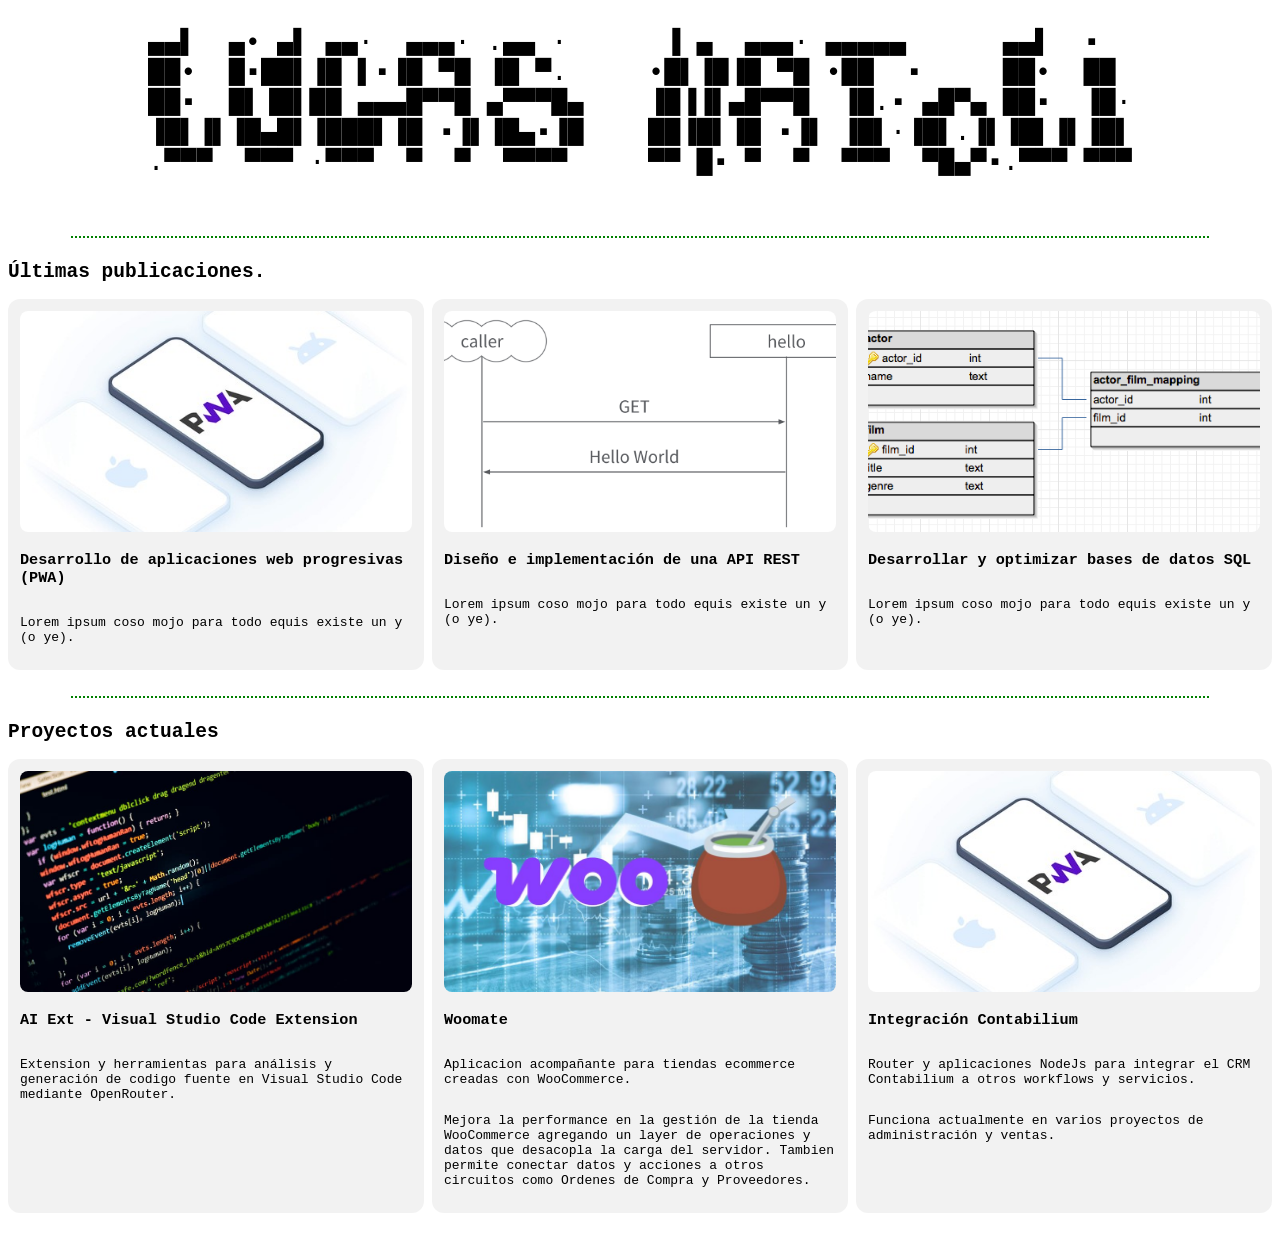
==== webpage/index.html @ 4259d9d1 "draft-v1" ====
<!doctype html>
<html lang="es" data-theme="light">
  <head>
    <meta charset="utf-8" />
    <meta name="viewport" content="width=device-width, initial-scale=1" />
    <meta name="color-scheme" content="light dark" />
    <title>Lucas Natoli</title>
    <style>
      :root {
        --bg: #ffffff;
        --text: #111111;
        --accent: #3b82f6;
      }
      @media (prefers-color-scheme: dark) {
        :root {
          --bg: #0f172a;
          --text: #0aa619;
          --accent: #60a5fa;
        }
      }
      html[data-theme="light"] {
        --bg: #ffffff;
        --text: #111111;
        --accent: #3b82f6;
      }
      html[data-theme="dark"] {
        --bg: #0f172a;
        --text: #0aa619;
        --accent: #60a5fa;
      }
      body {
        margin: 8px;
        display: flex;
        flex-direction: column;
        font-family: monospace;
      }
      hr {
        border: none;
        border-top: 2px dotted green;
        width: 90%;
      }
      pre {
        font-size: 2.1vw;
        margin-block: 0.75em 0.8em;
      }
      .card {
        background: rgba(127, 127, 127, 0.1);
        margin-bottom: 20px;
        padding: 0.75rem;
        border-radius: 12px;
      }
      .card img {
        width: 100%;
        aspect-ratio: 16 / 9;
        border-radius: 8px;
        object-fit: cover;
      }
      .card .content {
        display: flex;
        flex-direction: column;
      }

      @media (max-width: 768px) {
        .card {
          grid-template-columns: 1fr;
        }

        .card img {
          width: 100%;
        }
      }

      .cards {
        display: grid;
        gap: 0.5rem;
      }

      .cards {
        grid-template-columns: 1fr;
      }

      @media (min-width: 768px) {
        .cards {
          grid-template-columns: repeat(2, 1fr);
        }
      }

      @media (min-width: 1024px) {
        .cards {
          grid-template-columns: repeat(3, 1fr);
        }
      }

      .banner {
        display: flex;
        flex-direction: column;
        align-items: center;
      }
    </style>
  </head>
  <body>
    <div class="banner">
      <pre>
▄▄▌  ▄• ▄▌ ▄▄·  ▄▄▄· .▄▄ ·      ▐ ▄  ▄▄▄· ▄▄▄▄▄      ▄▄▌  ▪  
██•  █▪██▌▐█ ▌▪▐█ ▀█ ▐█ ▀.     •█▌▐█▐█ ▀█ •██  ▪     ██•  ██ 
██▪  █▌▐█▌██ ▄▄▄█▀▀█ ▄▀▀▀█▄    ▐█▐▐▌▄█▀▀█  ▐█.▪ ▄█▀▄ ██▪  ▐█·
▐█▌▐▌▐█▄█▌▐███▌▐█ ▪▐▌▐█▄▪▐█    ██▐█▌▐█ ▪▐▌ ▐█▌·▐█▌.▐▌▐█▌▐▌▐█▌
.▀▀▀  ▀▀▀ ·▀▀▀  ▀  ▀  ▀▀▀▀     ▀▀ █▪ ▀  ▀  ▀▀▀  ▀█▄▀▪.▀▀▀ ▀▀▀
  </pre
      >
    </div>

    <hr />

    <h2>Últimas publicaciones.</h2>
    <section class="cards">
      <article class="card">
        <img src="pwa.jpg" alt="pwa apps" />
        <div class="content">
          <h3>Desarrollo de aplicaciones web progresivas (PWA)</h3>
          <p>Lorem ipsum coso mojo para todo equis existe un y (o ye).</p>
        </div>
      </article>
      <article class="card">
        <img src="restapi.png" alt="pwa apps" />
        <div class="content">
          <h3>Diseño e implementación de una API REST</h3>
          <p>Lorem ipsum coso mojo para todo equis existe un y (o ye).</p>
        </div>
      </article>
      <article class="card">
        <img src="sqldb.png" alt="pwa apps" />
        <div class="content">
          <h3>Desarrollar y optimizar bases de datos SQL</h3>
          <p>Lorem ipsum coso mojo para todo equis existe un y (o ye).</p>
        </div>
      </article>
    </section>
    <hr />

    <h2>Proyectos actuales</h2>
    <section class="cards">
      <article class="card">
        <img src="vscodeext.jpg" alt="pwa apps" />
        <div class="content">
          <h3>AI Ext - Visual Studio Code Extension</h3>
          <p>
            Extension y herramientas para análisis y generación de codigo fuente
            en Visual Studio Code mediante OpenRouter.
          </p>
        </div>
      </article>
      <article class="card">
        <img src="woomate.jpg" alt="pwa apps" />
        <div class="content">
          <h3>Woomate</h3>
          <p>
            Aplicacion acompañante para tiendas ecommerce creadas con
            WooCommerce.
          </p>
          <p>
            Mejora la performance en la gestión de la tienda WooCommerce
            agregando un layer de operaciones y datos que desacopla la carga del
            servidor. Tambien permite conectar datos y acciones a otros
            circuitos como Ordenes de Compra y Proveedores.
          </p>
        </div>
      </article>

      <article class="card">
        <img src="pwa.jpg" alt="pwa apps" />
        <div class="content">
          <h3>Integración Contabilium</h3>
          <p>
            Router y aplicaciones NodeJs para integrar el CRM Contabilium a
            otros workflows y servicios.
          </p>
          <p>
            Funciona actualmente en varios proyectos de administración y ventas.
          </p>
        </div>
      </article>
    </section>
  </body>
</html>
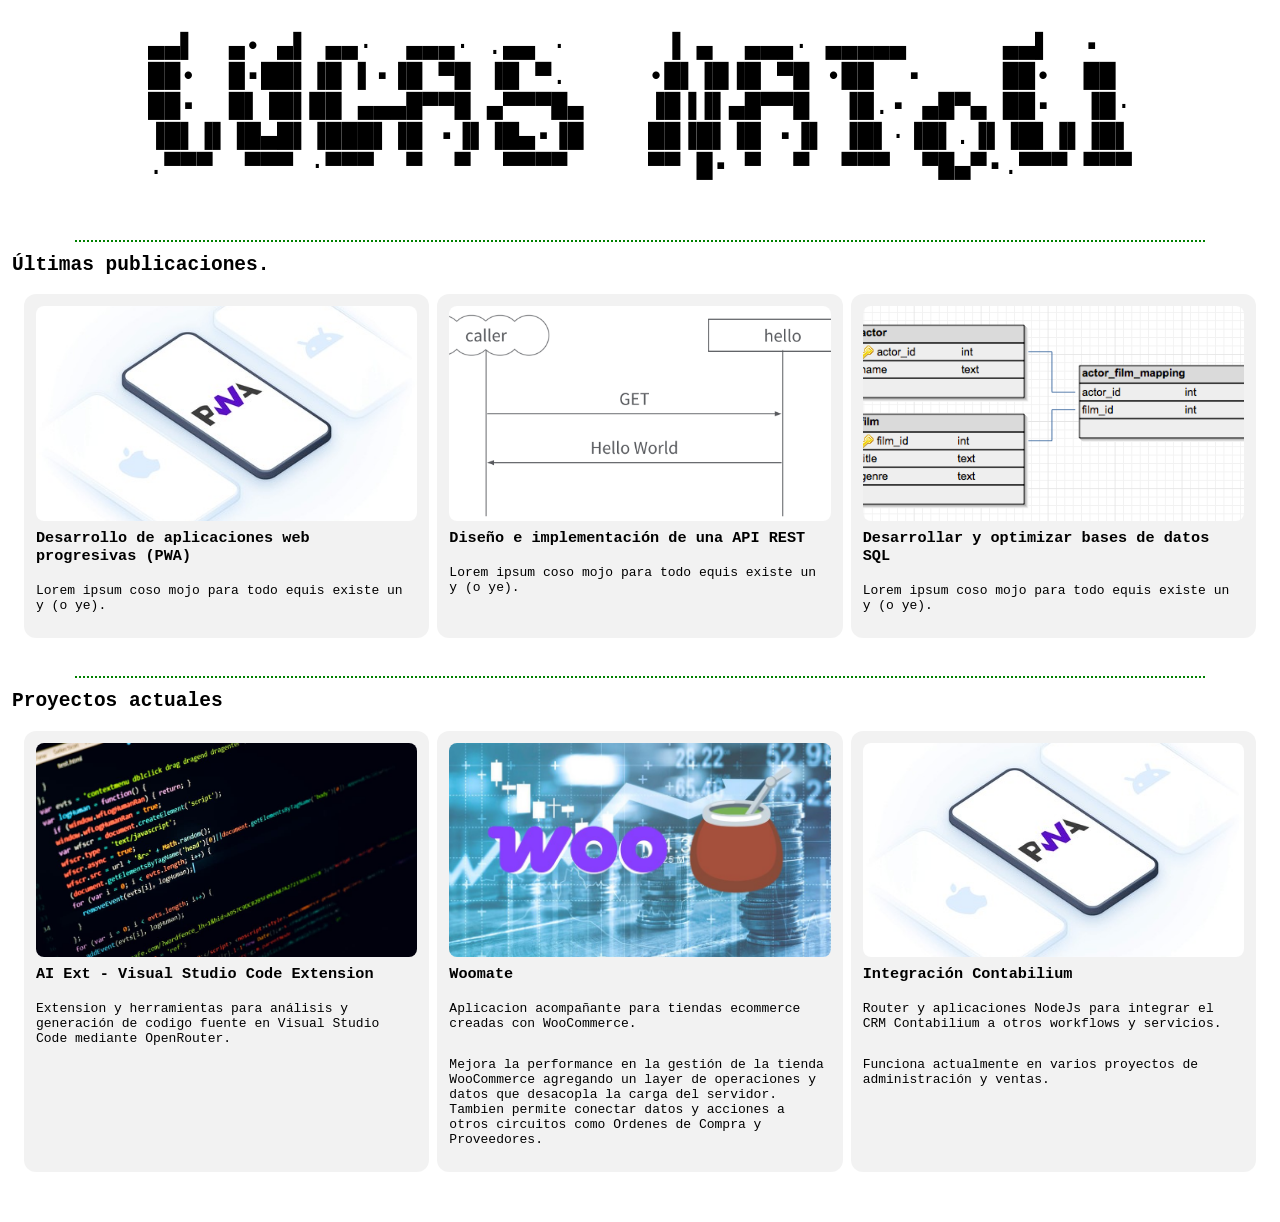
==== commit 9f75ec07: "tag google analytics" ====
--- a/webpage/index.html
+++ b/webpage/index.html
@@ -1,16 +1,25 @@
 <!doctype html>
-<html lang="es" data-theme="light">
+<html lang="es">
   <head>
     <meta charset="utf-8" />
     <meta name="viewport" content="width=device-width, initial-scale=1" />
-    <meta name="color-scheme" content="light dark" />
+    <meta name="color-scheme" content="light, dark" />
     <title>Lucas Natoli</title>
+    <!-- Google Tag Manager -->
+<script>(function(w,d,s,l,i){w[l]=w[l]||[];w[l].push({'gtm.start':
+new Date().getTime(),event:'gtm.js'});var f=d.getElementsByTagName(s)[0],
+j=d.createElement(s),dl=l!='dataLayer'?'&l='+l:'';j.async=true;j.src=
+'https://www.googletagmanager.com/gtm.js?id='+i+dl;f.parentNode.insertBefore(j,f);
+})(window,document,'script','dataLayer','GTM-5PHQMNJ3');</script>
+<!-- End Google Tag Manager -->
     <style>
+      /* 
       :root {
         --bg: #ffffff;
         --text: #111111;
         --accent: #3b82f6;
       }
+      
       @media (prefers-color-scheme: dark) {
         :root {
           --bg: #0f172a;
@@ -27,12 +36,15 @@
         --bg: #0f172a;
         --text: #0aa619;
         --accent: #60a5fa;
-      }
+      } */
       body {
-        margin: 8px;
+        margin: 0.75rem;
         display: flex;
         flex-direction: column;
         font-family: monospace;
+      }
+      h2, h3 {
+        margin-block: 0.25em 0.35em;
       }
       hr {
         border: none;
@@ -71,6 +83,7 @@
       }
 
       .cards {
+        padding: 0.75rem;
         display: grid;
         gap: 0.5rem;
       }
@@ -99,6 +112,10 @@
     </style>
   </head>
   <body>
+    <!-- Google Tag Manager (noscript) -->
+<noscript><iframe src="https://www.googletagmanager.com/ns.html?id=GTM-5PHQMNJ3"
+height="0" width="0" style="display:none;visibility:hidden"></iframe></noscript>
+<!-- End Google Tag Manager (noscript) -->
     <div class="banner">
       <pre>
 ▄▄▌  ▄• ▄▌ ▄▄·  ▄▄▄· .▄▄ ·      ▐ ▄  ▄▄▄· ▄▄▄▄▄      ▄▄▌  ▪  
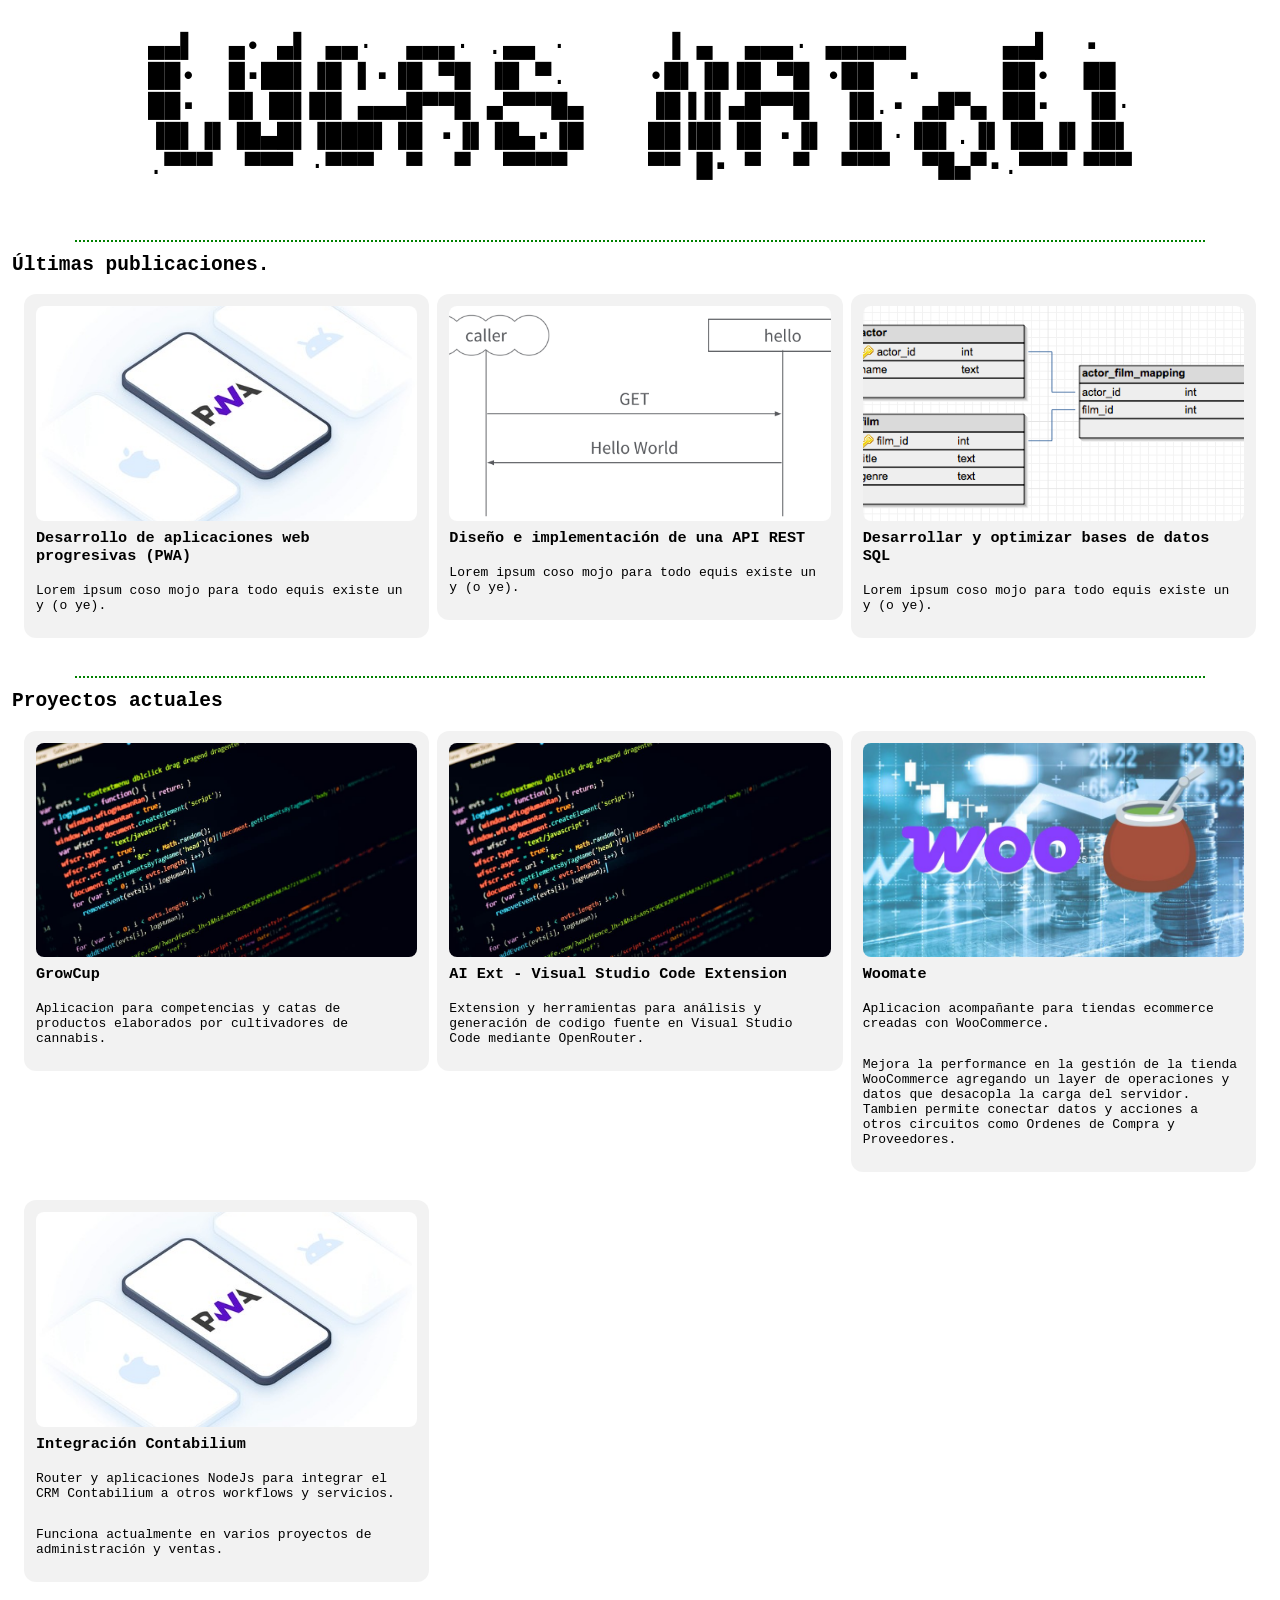
==== commit 02b1ae7d: "add links" ====
--- a/webpage/index.html
+++ b/webpage/index.html
@@ -6,12 +6,19 @@
     <meta name="color-scheme" content="light, dark" />
     <title>Lucas Natoli</title>
     <!-- Google Tag Manager -->
-<script>(function(w,d,s,l,i){w[l]=w[l]||[];w[l].push({'gtm.start':
-new Date().getTime(),event:'gtm.js'});var f=d.getElementsByTagName(s)[0],
-j=d.createElement(s),dl=l!='dataLayer'?'&l='+l:'';j.async=true;j.src=
-'https://www.googletagmanager.com/gtm.js?id='+i+dl;f.parentNode.insertBefore(j,f);
-})(window,document,'script','dataLayer','GTM-5PHQMNJ3');</script>
-<!-- End Google Tag Manager -->
+    <script>
+      (function (w, d, s, l, i) {
+        w[l] = w[l] || [];
+        w[l].push({ "gtm.start": new Date().getTime(), event: "gtm.js" });
+        var f = d.getElementsByTagName(s)[0],
+          j = d.createElement(s),
+          dl = l != "dataLayer" ? "&l=" + l : "";
+        j.async = true;
+        j.src = "https://www.googletagmanager.com/gtm.js?id=" + i + dl;
+        f.parentNode.insertBefore(j, f);
+      })(window, document, "script", "dataLayer", "GTM-5PHQMNJ3");
+    </script>
+    <!-- End Google Tag Manager -->
     <style>
       /* 
       :root {
@@ -43,7 +50,8 @@
         flex-direction: column;
         font-family: monospace;
       }
-      h2, h3 {
+      h2,
+      h3 {
         margin-block: 0.25em 0.35em;
       }
       hr {
@@ -72,6 +80,26 @@
         flex-direction: column;
       }
 
+      .card-link {
+        text-decoration: none;
+        color: inherit;
+        display: block;
+      }
+
+      /* hover sobre toda la card */
+      .card-link:hover .card {
+        background: rgba(127, 127, 127, 0.2);
+        transform: translateY(-2px);
+        transition: all 0.2s ease;
+        cursor: pointer;
+      }
+
+      /* opcional: efecto en imagen */
+      .card-link:hover img {
+        transform: scale(1.02);
+        transition: transform 0.2s ease;
+      }
+
       @media (max-width: 768px) {
         .card {
           grid-template-columns: 1fr;
@@ -113,9 +141,15 @@
   </head>
   <body>
     <!-- Google Tag Manager (noscript) -->
-<noscript><iframe src="https://www.googletagmanager.com/ns.html?id=GTM-5PHQMNJ3"
-height="0" width="0" style="display:none;visibility:hidden"></iframe></noscript>
-<!-- End Google Tag Manager (noscript) -->
+    <noscript
+      ><iframe
+        src="https://www.googletagmanager.com/ns.html?id=GTM-5PHQMNJ3"
+        height="0"
+        width="0"
+        style="display: none; visibility: hidden"
+      ></iframe
+    ></noscript>
+    <!-- End Google Tag Manager (noscript) -->
     <div class="banner">
       <pre>
 ▄▄▌  ▄• ▄▌ ▄▄·  ▄▄▄· .▄▄ ·      ▐ ▄  ▄▄▄· ▄▄▄▄▄      ▄▄▌  ▪  
@@ -131,72 +165,96 @@
 
     <h2>Últimas publicaciones.</h2>
     <section class="cards">
-      <article class="card">
-        <img src="pwa.jpg" alt="pwa apps" />
-        <div class="content">
-          <h3>Desarrollo de aplicaciones web progresivas (PWA)</h3>
-          <p>Lorem ipsum coso mojo para todo equis existe un y (o ye).</p>
-        </div>
-      </article>
-      <article class="card">
-        <img src="restapi.png" alt="pwa apps" />
-        <div class="content">
-          <h3>Diseño e implementación de una API REST</h3>
-          <p>Lorem ipsum coso mojo para todo equis existe un y (o ye).</p>
-        </div>
-      </article>
-      <article class="card">
-        <img src="sqldb.png" alt="pwa apps" />
-        <div class="content">
-          <h3>Desarrollar y optimizar bases de datos SQL</h3>
-          <p>Lorem ipsum coso mojo para todo equis existe un y (o ye).</p>
-        </div>
-      </article>
+      <a href="#" class="card-link">
+        <article class="card">
+          <img src="pwa.jpg" alt="pwa apps" />
+          <div class="content">
+            <h3>Desarrollo de aplicaciones web progresivas (PWA)</h3>
+            <p>Lorem ipsum coso mojo para todo equis existe un y (o ye).</p>
+          </div>
+        </article>
+      </a>
+      <a href="#" class="card-link">
+        <article class="card">
+          <img src="restapi.png" alt="api rest" />
+          <div class="content">
+            <h3>Diseño e implementación de una API REST</h3>
+            <p>Lorem ipsum coso mojo para todo equis existe un y (o ye).</p>
+          </div>
+        </article>
+      </a>
+      <a href="#" class="card-link">
+        <article class="card">
+          <img src="sqldb.png" alt="databases sql" />
+          <div class="content">
+            <h3>Desarrollar y optimizar bases de datos SQL</h3>
+            <p>Lorem ipsum coso mojo para todo equis existe un y (o ye).</p>
+          </div>
+        </article>
+      </a>
     </section>
     <hr />
 
     <h2>Proyectos actuales</h2>
     <section class="cards">
-      <article class="card">
-        <img src="vscodeext.jpg" alt="pwa apps" />
-        <div class="content">
-          <h3>AI Ext - Visual Studio Code Extension</h3>
-          <p>
-            Extension y herramientas para análisis y generación de codigo fuente
-            en Visual Studio Code mediante OpenRouter.
-          </p>
-        </div>
-      </article>
-      <article class="card">
-        <img src="woomate.jpg" alt="pwa apps" />
-        <div class="content">
-          <h3>Woomate</h3>
-          <p>
-            Aplicacion acompañante para tiendas ecommerce creadas con
-            WooCommerce.
-          </p>
-          <p>
-            Mejora la performance en la gestión de la tienda WooCommerce
-            agregando un layer de operaciones y datos que desacopla la carga del
-            servidor. Tambien permite conectar datos y acciones a otros
-            circuitos como Ordenes de Compra y Proveedores.
-          </p>
-        </div>
-      </article>
-
-      <article class="card">
-        <img src="pwa.jpg" alt="pwa apps" />
-        <div class="content">
-          <h3>Integración Contabilium</h3>
-          <p>
-            Router y aplicaciones NodeJs para integrar el CRM Contabilium a
-            otros workflows y servicios.
-          </p>
-          <p>
-            Funciona actualmente en varios proyectos de administración y ventas.
-          </p>
-        </div>
-      </article>
+      <a href="#" class="card-link">
+        <article class="card">
+          <img src="vscodeext.jpg" alt="GrowCup" />
+          <div class="content">
+            <h3>GrowCup</h3>
+            <p>
+              Aplicacion para competencias y catas de productos elaborados por
+              cultivadores de cannabis.
+            </p>
+          </div>
+        </article>
+      </a>
+      <a href="#" class="card-link">
+        <article class="card">
+          <img src="vscodeext.jpg" alt="vs ext" />
+          <div class="content">
+            <h3>AI Ext - Visual Studio Code Extension</h3>
+            <p>
+              Extension y herramientas para análisis y generación de codigo
+              fuente en Visual Studio Code mediante OpenRouter.
+            </p>
+          </div>
+        </article>
+      </a>
+      <a href="#" class="card-link">
+        <article class="card">
+          <img src="woomate.jpg" alt="woomate" />
+          <div class="content">
+            <h3>Woomate</h3>
+            <p>
+              Aplicacion acompañante para tiendas ecommerce creadas con
+              WooCommerce.
+            </p>
+            <p>
+              Mejora la performance en la gestión de la tienda WooCommerce
+              agregando un layer de operaciones y datos que desacopla la carga
+              del servidor. Tambien permite conectar datos y acciones a otros
+              circuitos como Ordenes de Compra y Proveedores.
+            </p>
+          </div>
+        </article>
+      </a>
+      <a href="#" class="card-link">
+        <article class="card">
+          <img src="pwa.jpg" alt="pwa apps" />
+          <div class="content">
+            <h3>Integración Contabilium</h3>
+            <p>
+              Router y aplicaciones NodeJs para integrar el CRM Contabilium a
+              otros workflows y servicios.
+            </p>
+            <p>
+              Funciona actualmente en varios proyectos de administración y
+              ventas.
+            </p>
+          </div>
+        </article>
+      </a>
     </section>
   </body>
 </html>
